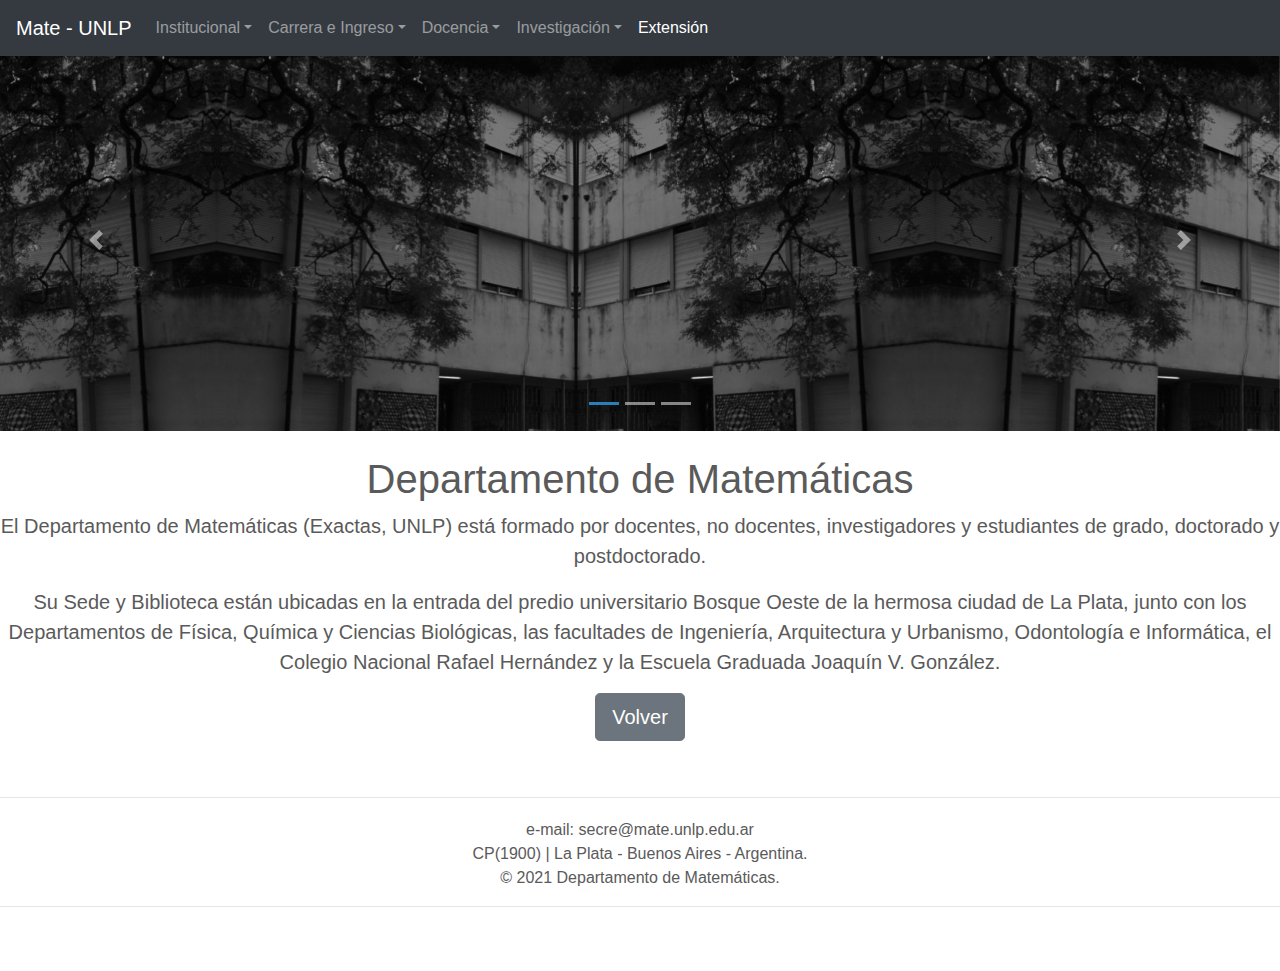
==== acerca/acerca.html @ 0bb9c0cf "Update acerca.html" ====
<!doctype html>
<html lang="en">
  <head>
    <meta charset="utf-8">
    <meta name="viewport" content="width=device-width, initial-scale=1, shrink-to-fit=no">
    <meta name="description" content="">
    <meta name="author" content="Mark Otto, Jacob Thornton, and Bootstrap contributors">
    <meta name="generator" content="Jekyll v4.1.1">
    <title>Departamento de Matemáticas - Exactas - UNLP</title>

    <link rel="canonical" href="https://getbootstrap.com/docs/4.5/examples/carousel/">

    <!-- Bootstrap core CSS -->
<link href="../assets/dist/css/bootstrap.min.css" rel="stylesheet">

    <style>
      .bd-placeholder-img {
        font-size: 1.125rem;
        text-anchor: middle;
        -webkit-user-select: none;
        -moz-user-select: none;
        -ms-user-select: none;
        user-select: none;
      }

      @media (min-width: 768px) {
        .bd-placeholder-img-lg {
          font-size: 3.5rem;
        }
	 
      pcenter {text-align: center;}
      }
    </style>
    <!-- Custom styles for this template -->
    <link href="carousel.css" rel="stylesheet">
  </head>
  <body class="text-center">
  <header>
  <nav class="navbar navbar-expand-md navbar-dark fixed-top bg-dark">
    <a class="navbar-brand" href="#">Mate - UNLP</a>
    <button class="navbar-toggler" type="button" data-toggle="collapse" data-target="#navbarCollapse" aria-controls="navbarCollapse" aria-expanded="false" aria-label="Toggle navigation">
      <span class="navbar-toggler-icon"></span>
    </button>
    <div class="collapse navbar-collapse" id="navbarCollapse">
      <ul class="navbar-nav mr-auto">
      <li class="nav-item dropdown">
        <a class="nav-link dropdown-toggle" href="#" id="dropdown01" data-toggle="dropdown" aria-haspopup="true" aria-expanded="false">Institucional</a>
        <div class="dropdown-menu" aria-labelledby="dropdown01">
          <a class="dropdown-item" href="#">Historia</a>
          <a class="dropdown-item" href="#">Autoridades</a>
          <a class="dropdown-item" href="#">Comisiones</a>
          <a class="dropdown-item" href="#">Biblioteca</a>
          <a class="dropdown-item" href="#">Secretaría</a>
          <a class="dropdown-item" href="#">Ubicación</a>
          <a class="dropdown-item" href="#">Gestión</a>
        </div>
      </li>
      <li class="nav-item dropdown">
        <a class="nav-link dropdown-toggle" href="#" id="dropdown01" data-toggle="dropdown" aria-haspopup="true" aria-expanded="false">Carrera e Ingreso</a>
        <div class="dropdown-menu" aria-labelledby="dropdown01">
          <a class="dropdown-item" href="#">Ingreso</a>
          <a class="dropdown-item" href="#">Licenciatura</a>
          <a class="dropdown-item" href="#">Doctorado</a>
        </div>
      </li>
        <li class="nav-item dropdown">
        <a class="nav-link dropdown-toggle" href="#" id="dropdown01" data-toggle="dropdown" aria-haspopup="true" aria-expanded="false">Docencia</a>
        <div class="dropdown-menu" aria-labelledby="dropdown01">
          <a class="dropdown-item" href="#">Plantel Docente</a>
        </div>
      </li>
      <li class="nav-item dropdown">
        <a class="nav-link dropdown-toggle" href="#" id="dropdown01" data-toggle="dropdown" aria-haspopup="true" aria-expanded="false">Investigación</a>
        <div class="dropdown-menu" aria-labelledby="dropdown01">
          <a class="dropdown-item" href="#">Areas</a>
          <a class="dropdown-item" href="#">Investigadores</a>
        </div>
      </li>
      <li class="nav-item active">
          <a class="nav-link" href="#">Extensión <span class="sr-only">(current)</span></a>
      </li>
      </ul>	  
      <!-- <form class="form-inline mt-2 mt-md-0">
           <input class="form-control mr-sm-2" type="text" placeholder="Buscar" aria-label="Buscar">
           <button class="btn btn-outline-success my-2 my-sm-0" type="submit">Buscar</button>
      <!-- </form> -->
    </div>
  </nav>
</header>

<main role="main" class="inner cover">

  <div id="myCarousel" class="carousel slide" data-ride="carousel">
    <ol class="carousel-indicators">
      <li data-target="#myCarousel" data-slide-to="0" class="active"></li>
      <li data-target="#myCarousel" data-slide-to="1"></li>
      <li data-target="#myCarousel" data-slide-to="2"></li>
    </ol>
    <div class="carousel-inner">
      <div class="carousel-item active">
	  <img src="./Pics/dm1.png" class="img-fluid" alt="Responsive image">
      </div>
      <div class="carousel-item">
        <img src="./Pics/dm1.png" class="img-fluid" alt="Responsive image">
      </div>
      <div class="carousel-item">
        <img src="./Pics/dm1.png" class="img-fluid" alt="Responsive image">
      </div>
    </div>
    <a class="carousel-control-prev" href="#myCarousel" role="button" data-slide="prev">
      <span class="carousel-control-prev-icon" aria-hidden="true"></span>
      <span class="sr-only">Previous</span>
    </a>
    <a class="carousel-control-next" href="#myCarousel" role="button" data-slide="next">
      <span class="carousel-control-next-icon" aria-hidden="true"></span>
      <span class="sr-only">Next</span>
    </a>
  </div>
    <br>	
    <h1 class="cover-heading">Departamento de Matemáticas</h1>
    <p class="lead">El Departamento de Matemáticas (Exactas, UNLP) está formado por docentes, no docentes, investigadores y estudiantes de grado, doctorado y postdoctorado.</p>
    <p class="lead">Su Sede y Biblioteca están ubicadas en la entrada del predio universitario Bosque Oeste de la hermosa ciudad de La Plata, junto con los Departamentos de Física,
	      Química y Ciencias Biológicas, las facultades de Ingeniería, Arquitectura y Urbanismo, Odontología e Informática, el Colegio Nacional Rafael Hernández y la Escuela Graduada Joaquín V. González.</p>
    <p class="lead">
      <a href="../index.html" class="btn btn-lg btn-secondary">Volver</a>
    </p>
    <br>	
  
  <!-- FOOTER -->
  <hr>
  <footer class="container">
    <brCalle 115 y 50 | Tel/Fax: +54 221 4245875 / 4229476 / 4229850
    <br>e-mail: secre@mate.unlp.edu.ar
    <br>CP(1900) | La Plata - Buenos Aires - Argentina.
    <br>&copy; 2021 Departamento de Matemáticas.
  </footer>
  <hr>
</main>
<script src="https://code.jquery.com/jquery-3.5.1.slim.min.js" integrity="sha384-DfXdz2htPH0lsSSs5nCTpuj/zy4C+OGpamoFVy38MVBnE+IbbVYUew+OrCXaRkfj" crossorigin="anonymous"></script>
      <script>window.jQuery || document.write('<script src="../assets/js/vendor/jquery.slim.min.js"><\/script>')</script><script src="../assets/dist/js/bootstrap.bundle.min.js"></script>
</html>
---- acerca/carousel.css ----
/* GLOBAL STYLES
-------------------------------------------------- */
/* Padding below the footer and lighter body text */

body {
  padding-top: 3rem;
  padding-bottom: 3rem;
  color: #5a5a5a;
}

/* CUSTOMIZE THE CAROUSEL
-------------------------------------------------- */
.container {
    margin-top: 20px;
}

/* Carousel Styles */
.carousel-indicators .active {
    background-color: #2980b9;
}

.carousel-inner img {
    width: 100%;
    max-height: 460px
}

.carousel-control {
    width: 0;
}

.carousel-control.left,
.carousel-control.right {
	opacity: 1;
	filter: alpha(opacity=100);
	background-image: none;
	background-repeat: no-repeat;
	text-shadow: none;
}

.carousel-control.left span {
	padding: 15px;
}

.carousel-control.right span {
	padding: 15px;
}

.carousel-control .glyphicon-chevron-left, 
.carousel-control .glyphicon-chevron-right, 
.carousel-control .icon-prev, 
.carousel-control .icon-next {
	position: absolute;
	top: 45%;
	z-index: 5;
	display: inline-block;
}

.carousel-control .glyphicon-chevron-left,
.carousel-control .icon-prev {
	left: 0;
}

.carousel-control .glyphicon-chevron-right,
.carousel-control .icon-next {
	right: 0;
}

.carousel-control.left span,
.carousel-control.right span {
	background-color: #000;
}

.carousel-control.left span:hover,
.carousel-control.right span:hover {
	opacity: .7;
	filter: alpha(opacity=70);
}


/* MARKETING CONTENT
-------------------------------------------------- */

/* Center align the text within the three columns below the carousel */
.marketing .col-lg-4 {
  margin-bottom: 1.5rem;
  text-align: center;
}
.marketing h2 {
  font-weight: 400;
}
.marketing .col-lg-4 p {
  margin-right: .75rem;
  margin-left: .75rem;
}


/* Featurettes
------------------------- */

.featurette-divider {
  margin: 5rem 0; /* Space out the Bootstrap <hr> more */
}

/* Thin out the marketing headings */
.featurette-heading {
  font-weight: 300;
  line-height: 1;
  letter-spacing: -.05rem;
}


/* RESPONSIVE CSS
-------------------------------------------------- */

@media (min-width: 40em) {
  /* Bump up size of carousel content */
  .carousel-caption p {
    margin-bottom: 1.25rem;
    font-size: 1.25rem;
    line-height: 1.4;
  }

  .featurette-heading {
    font-size: 50px;
  }
}

@media (min-width: 62em) {
  .featurette-heading {
    margin-top: 7rem;
  }
}
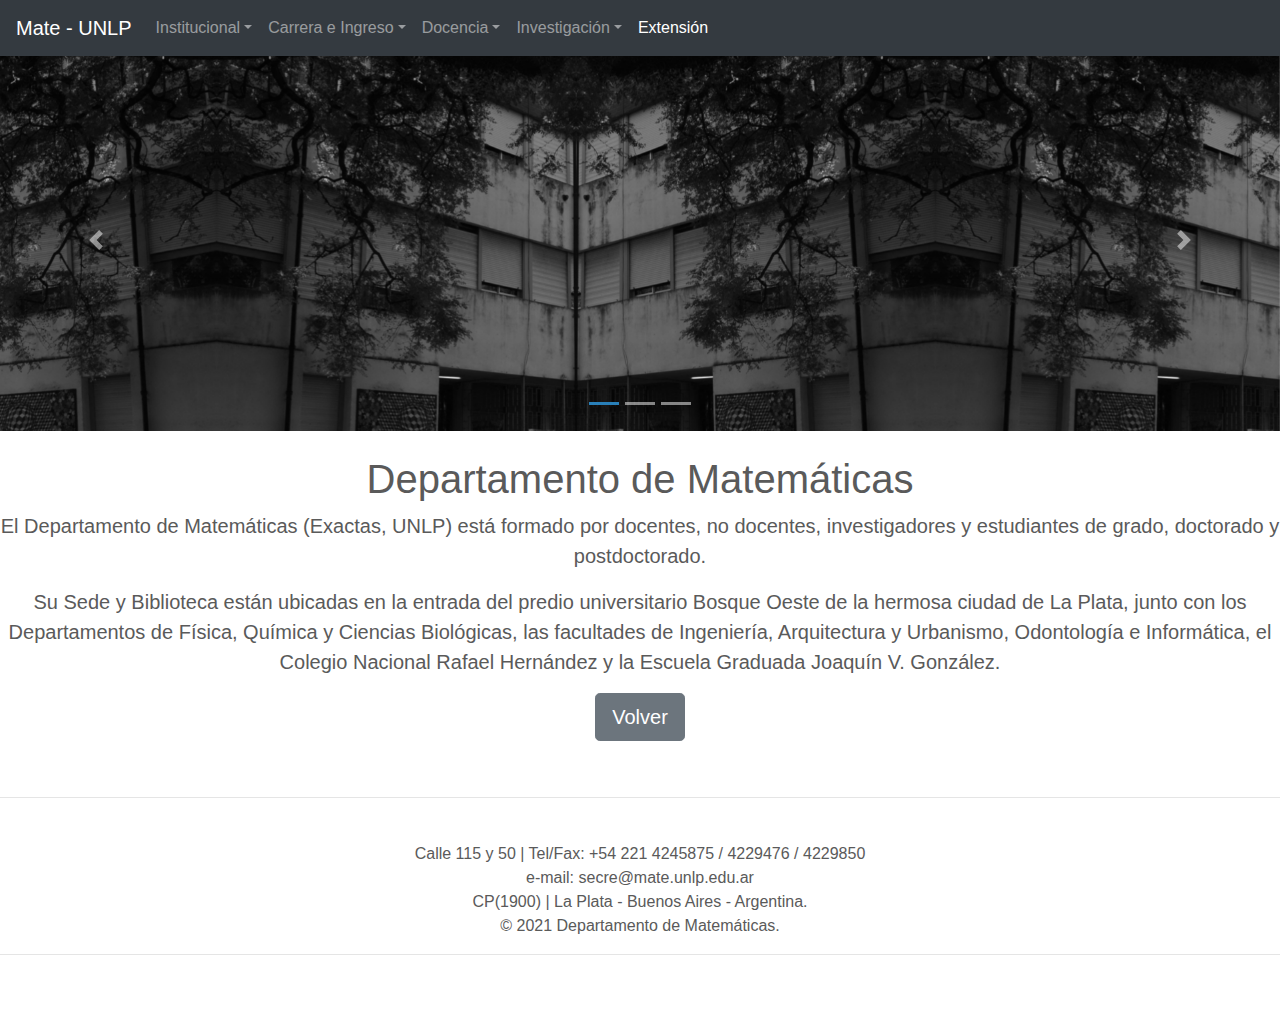
==== commit aa3eb084: "Update acerca.html" ====
--- a/acerca/acerca.html
+++ b/acerca/acerca.html
@@ -129,7 +129,7 @@
   <!-- FOOTER -->
   <hr>
   <footer class="container">
-    <brCalle 115 y 50 | Tel/Fax: +54 221 4245875 / 4229476 / 4229850
+    <br>Calle 115 y 50 | Tel/Fax: +54 221 4245875 / 4229476 / 4229850
     <br>e-mail: secre@mate.unlp.edu.ar
     <br>CP(1900) | La Plata - Buenos Aires - Argentina.
     <br>&copy; 2021 Departamento de Matemáticas.
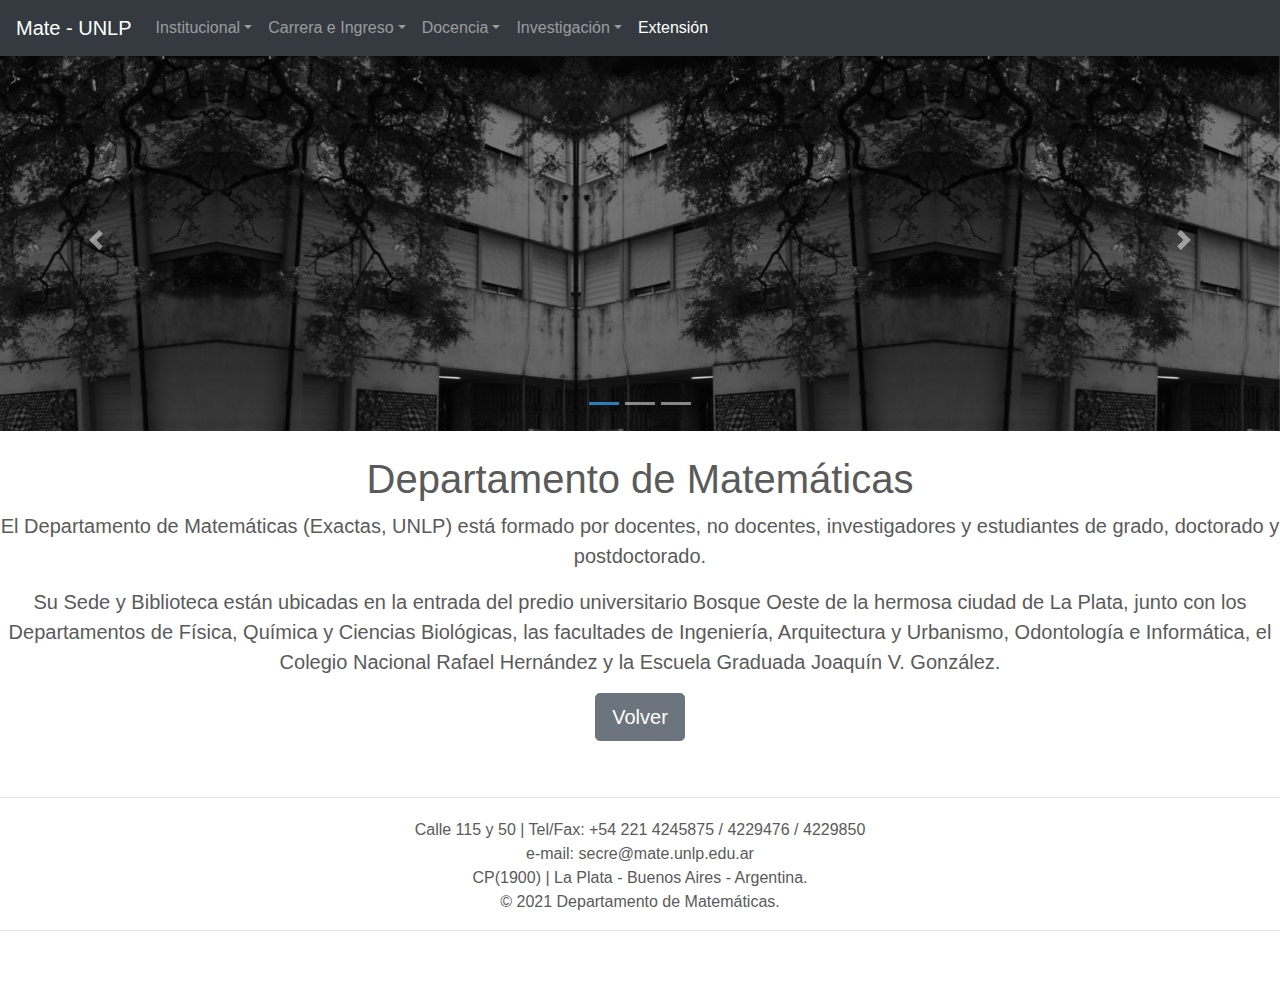
==== commit 46f8ffbd: "Update acerca.html" ====
--- a/acerca/acerca.html
+++ b/acerca/acerca.html
@@ -129,10 +129,11 @@
   <!-- FOOTER -->
   <hr>
   <footer class="container">
-    <br>Calle 115 y 50 | Tel/Fax: +54 221 4245875 / 4229476 / 4229850
+    <p>Calle 115 y 50 | Tel/Fax: +54 221 4245875 / 4229476 / 4229850
     <br>e-mail: secre@mate.unlp.edu.ar
     <br>CP(1900) | La Plata - Buenos Aires - Argentina.
     <br>&copy; 2021 Departamento de Matemáticas.
+    </p>	    
   </footer>
   <hr>
 </main>
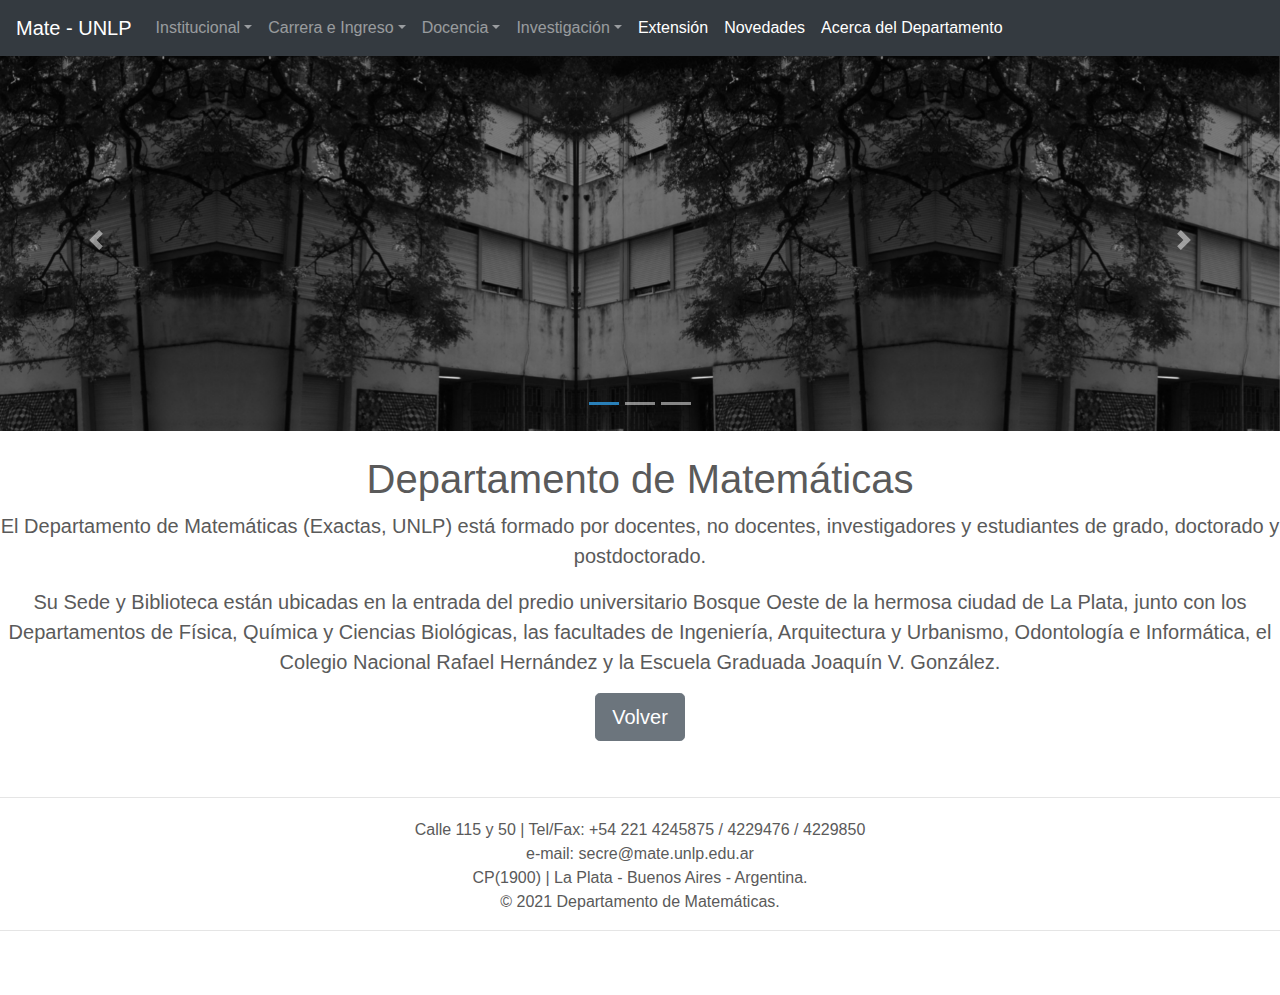
==== commit 3e71aaf0: "Update acerca.html" ====
--- a/acerca/acerca.html
+++ b/acerca/acerca.html
@@ -27,15 +27,14 @@
         .bd-placeholder-img-lg {
           font-size: 3.5rem;
         }
-	 
-      pcenter {text-align: center;}
       }
     </style>
     <!-- Custom styles for this template -->
     <link href="carousel.css" rel="stylesheet">
   </head>
   <body class="text-center">
-  <header>
+  
+	  <header>
   <nav class="navbar navbar-expand-md navbar-dark fixed-top bg-dark">
     <a class="navbar-brand" href="#">Mate - UNLP</a>
     <button class="navbar-toggler" type="button" data-toggle="collapse" data-target="#navbarCollapse" aria-controls="navbarCollapse" aria-expanded="false" aria-label="Toggle navigation">
@@ -60,25 +59,31 @@
         <div class="dropdown-menu" aria-labelledby="dropdown01">
           <a class="dropdown-item" href="#">Ingreso</a>
           <a class="dropdown-item" href="#">Licenciatura</a>
-          <a class="dropdown-item" href="#">Doctorado</a>
+          <a class="dropdown-item" href="https://prezi.com/kblhzswo2s_9/doctorado-en-matematica-fce-unlp/">Doctorado</a>
         </div>
       </li>
         <li class="nav-item dropdown">
         <a class="nav-link dropdown-toggle" href="#" id="dropdown01" data-toggle="dropdown" aria-haspopup="true" aria-expanded="false">Docencia</a>
         <div class="dropdown-menu" aria-labelledby="dropdown01">
+	  <a class="dropdown-item" href="#">Cursos</a>	
           <a class="dropdown-item" href="#">Plantel Docente</a>
         </div>
       </li>
       <li class="nav-item dropdown">
         <a class="nav-link dropdown-toggle" href="#" id="dropdown01" data-toggle="dropdown" aria-haspopup="true" aria-expanded="false">Investigación</a>
         <div class="dropdown-menu" aria-labelledby="dropdown01">
-          <a class="dropdown-item" href="#">Areas</a>
-          <a class="dropdown-item" href="#">Investigadores</a>
+          <a class="dropdown-item" href="https://cmalp.mate.unlp.edu.ar/">CMALP</a>
         </div>
       </li>
       <li class="nav-item active">
           <a class="nav-link" href="#">Extensión <span class="sr-only">(current)</span></a>
       </li>
+      <li class="nav-item active">
+          <a class="nav-link" href="#">Novedades <span class="sr-only">(current)</span></a>
+      </li>      
+      <li class="nav-item active">
+          <a class="nav-link" href="./acerca/acerca.html">Acerca del Departamento <span class="sr-only">(current)</span></a>
+      </li>	
       </ul>	  
       <!-- <form class="form-inline mt-2 mt-md-0">
            <input class="form-control mr-sm-2" type="text" placeholder="Buscar" aria-label="Buscar">
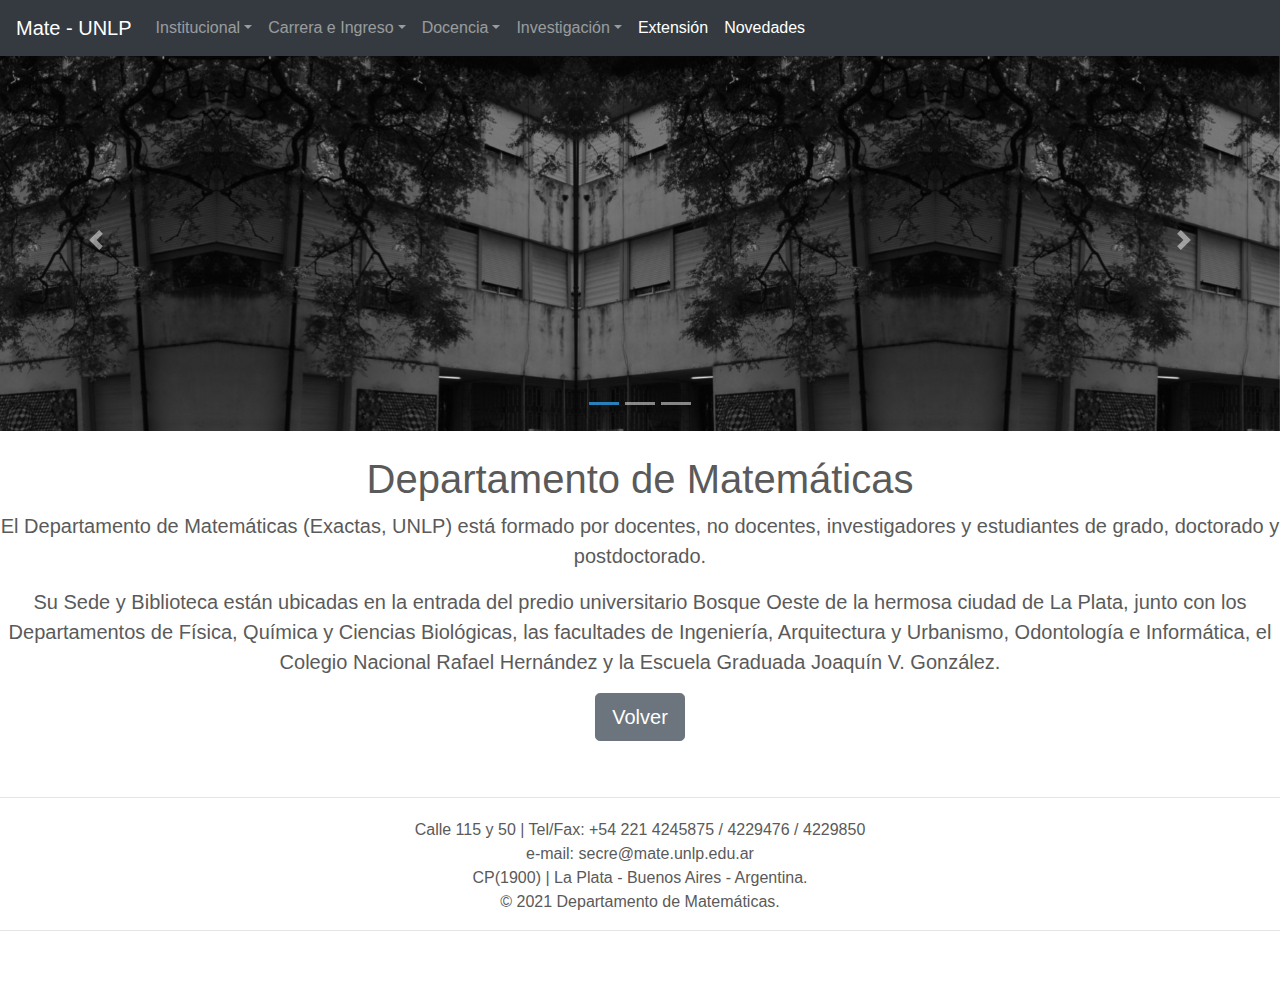
==== commit e9fb5814: "Update acerca.html" ====
--- a/acerca/acerca.html
+++ b/acerca/acerca.html
@@ -36,7 +36,7 @@
   
 	  <header>
   <nav class="navbar navbar-expand-md navbar-dark fixed-top bg-dark">
-    <a class="navbar-brand" href="#">Mate - UNLP</a>
+    <a class="navbar-brand" href="../index.html">Mate - UNLP</a>
     <button class="navbar-toggler" type="button" data-toggle="collapse" data-target="#navbarCollapse" aria-controls="navbarCollapse" aria-expanded="false" aria-label="Toggle navigation">
       <span class="navbar-toggler-icon"></span>
     </button>
@@ -81,9 +81,6 @@
       <li class="nav-item active">
           <a class="nav-link" href="#">Novedades <span class="sr-only">(current)</span></a>
       </li>      
-      <li class="nav-item active">
-          <a class="nav-link" href="./acerca/acerca.html">Acerca del Departamento <span class="sr-only">(current)</span></a>
-      </li>	
       </ul>	  
       <!-- <form class="form-inline mt-2 mt-md-0">
            <input class="form-control mr-sm-2" type="text" placeholder="Buscar" aria-label="Buscar">
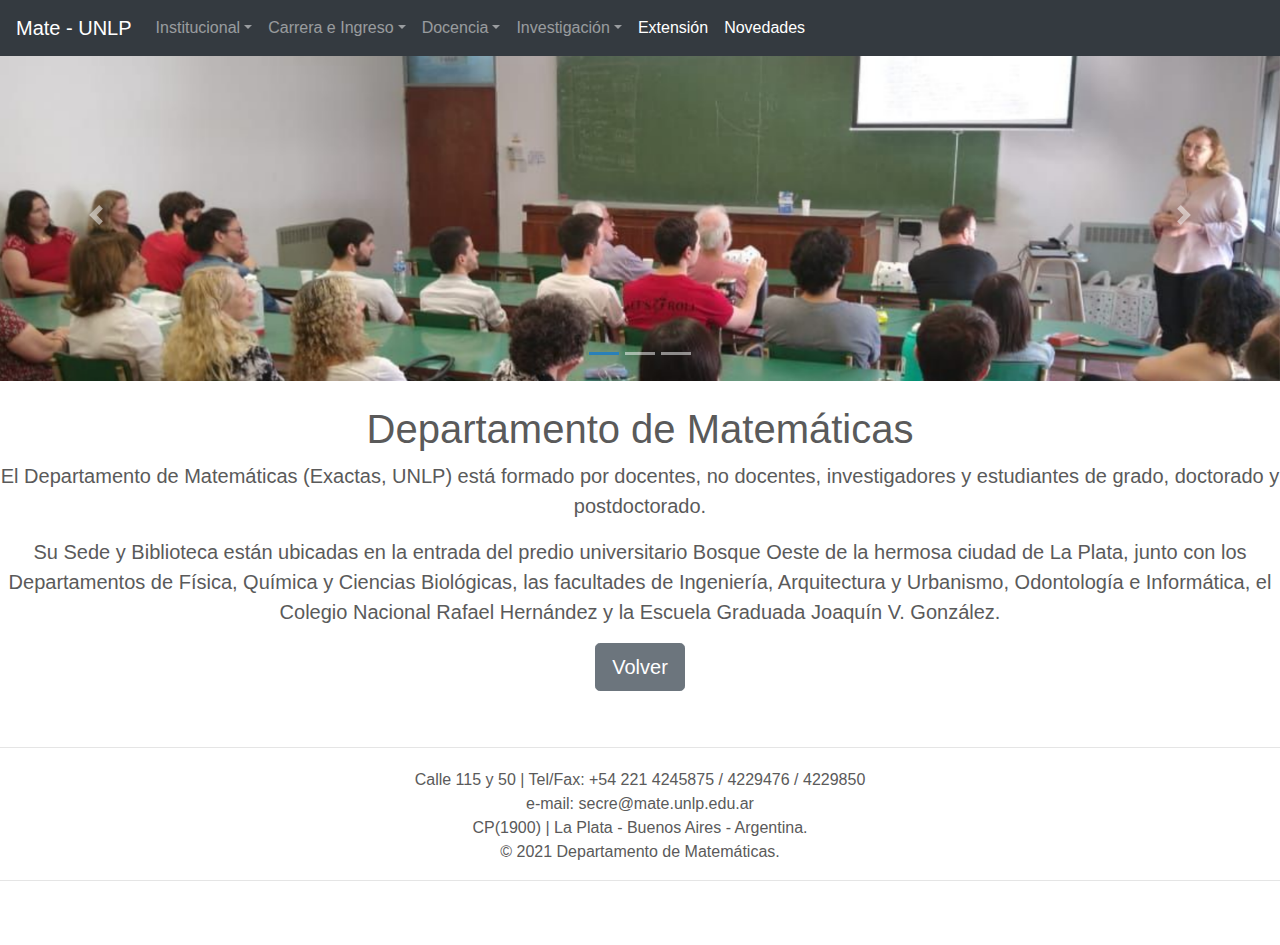
==== commit d51735fa: "Update acerca.html" ====
--- a/acerca/acerca.html
+++ b/acerca/acerca.html
@@ -100,13 +100,13 @@
     </ol>
     <div class="carousel-inner">
       <div class="carousel-item active">
-	  <img src="./Pics/dm1.png" class="img-fluid" alt="Responsive image">
+	  <img src="./Pics/slideacercadm01.png" class="img-fluid" alt="Responsive image">
       </div>
       <div class="carousel-item">
-        <img src="./Pics/dm1.png" class="img-fluid" alt="Responsive image">
+        <img src="./Pics/slideacercadm02.png" class="img-fluid" alt="Responsive image">
       </div>
       <div class="carousel-item">
-        <img src="./Pics/dm1.png" class="img-fluid" alt="Responsive image">
+        <img src="./Pics/slideacercadm03.png" class="img-fluid" alt="Responsive image">
       </div>
     </div>
     <a class="carousel-control-prev" href="#myCarousel" role="button" data-slide="prev">
